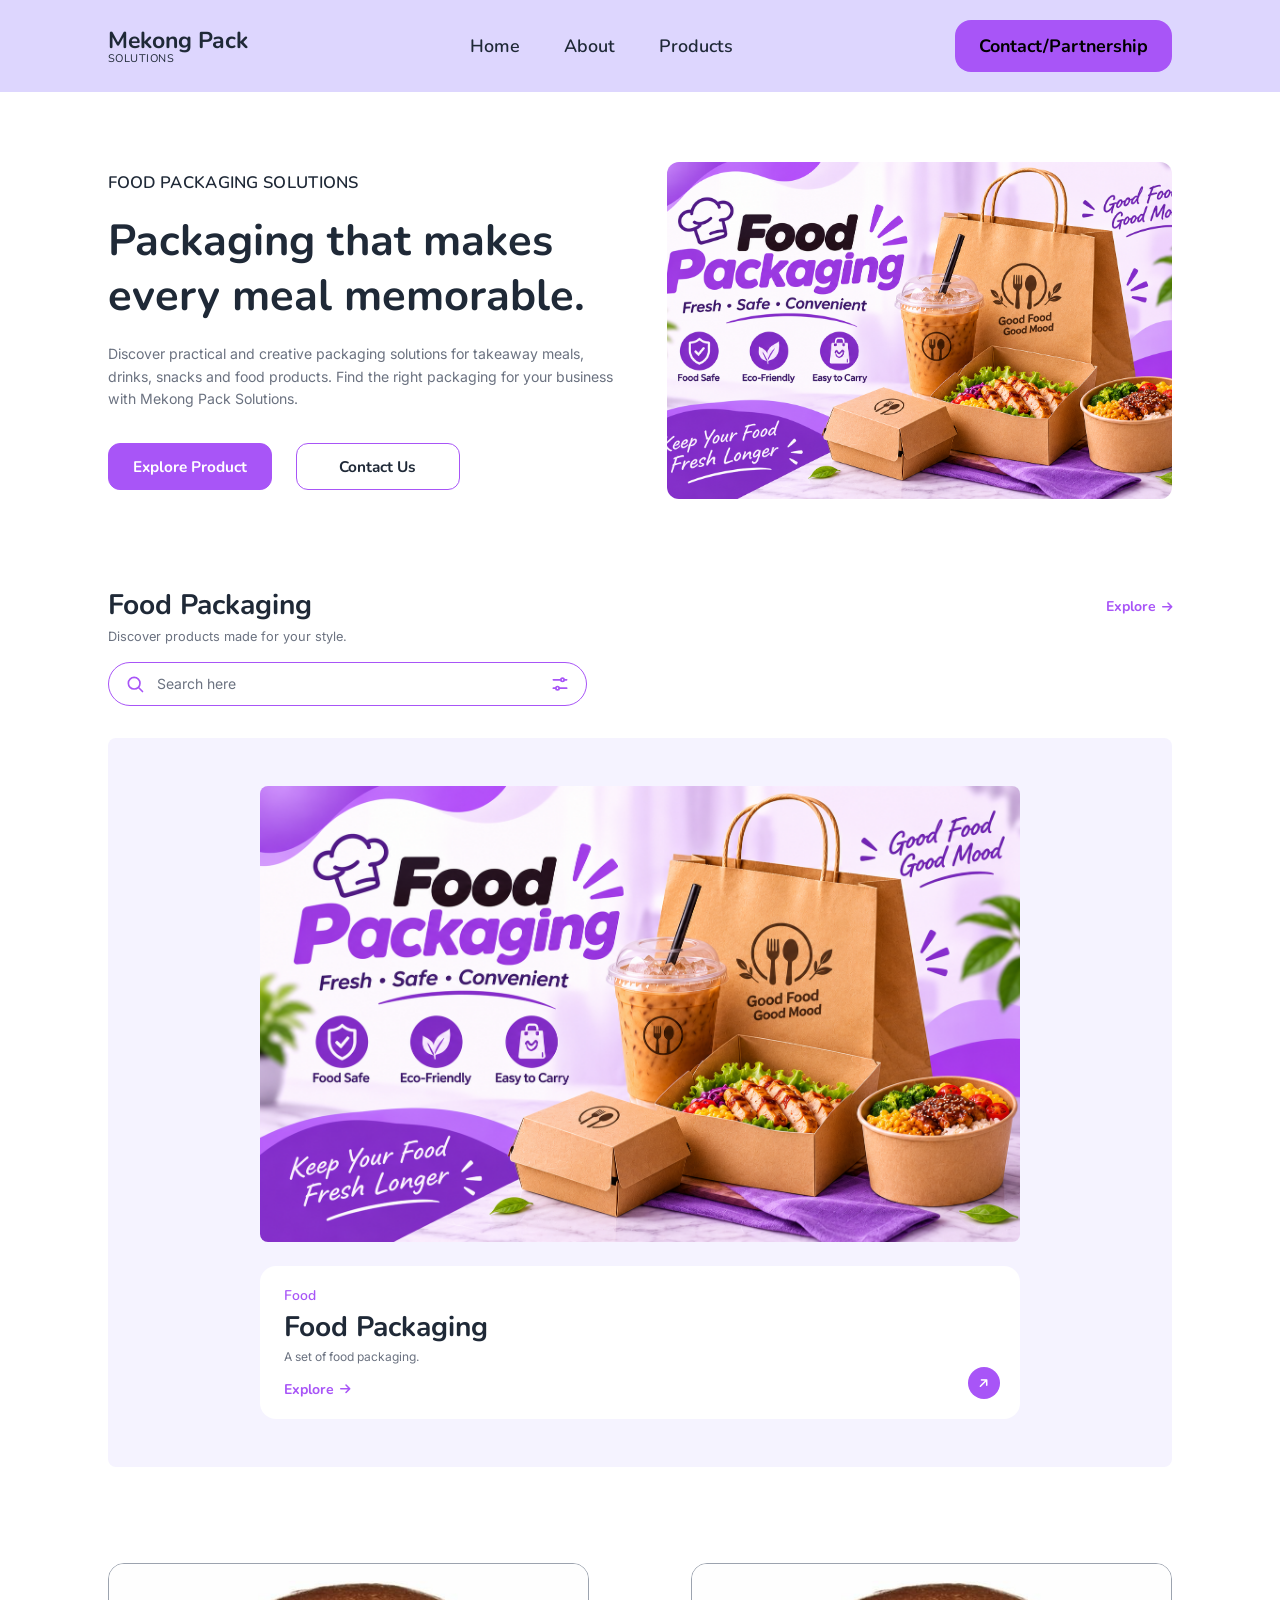
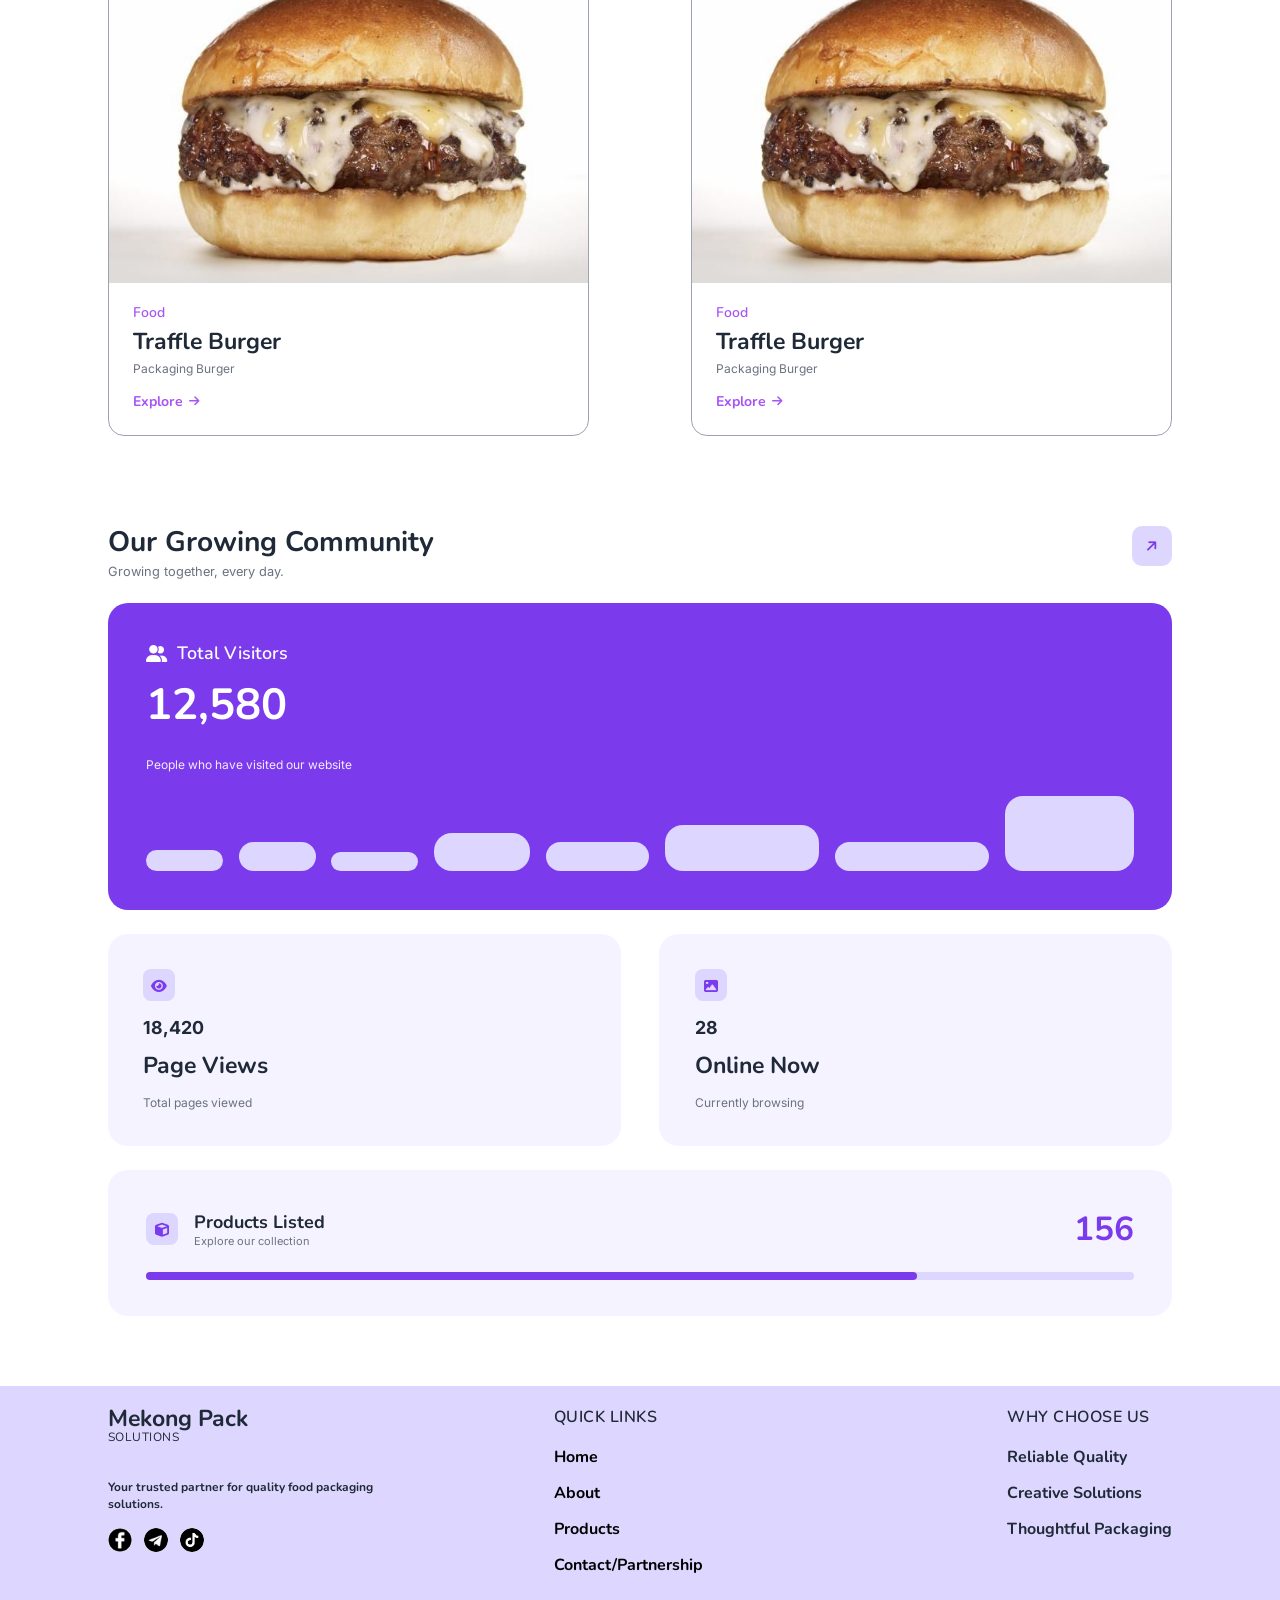
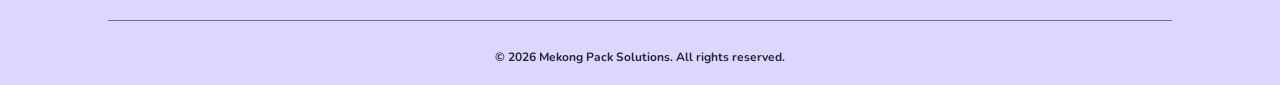
==== index.html @ cc422e0b "homepage" ====
<!DOCTYPE html>
<html lang="en">
<head>
    <meta charset="UTF-8">
    <meta name="viewport" content="width=device-width, initial-scale=1.0">
    <title>Home</title>
    <link rel="stylesheet" href="style.css">
    <link rel="icon" href="/image/icon title.jpg">
    <link rel="stylesheet" href="https://cdnjs.cloudflare.com/ajax/libs/font-awesome/6.7.2/css/all.min.css">
    <link rel="stylesheet" href="animation.css">
    <script src="script.js"></script>
</head>
<body>
    <!--Header Section-->
    <header>
        <p><span>Mekong Pack</span>SOLUTIONS</p>
        <nav>
            <a href="index.html">Home</a>
            <a href="About.html">About</a>
            <a href="Products.html">Products</a>
        </nav>
        <div class="btn-header"><a href="contact.html">Contact/Partnership</a></div>
    </header>

    <!--Main Section-->
    <main>

        <!--Hero Section-->
        <section class="hero-section">
            <div class="left-con">
                <span>FOOD PACKAGING SOLUTIONS</span>
                <h1>Packaging that makes 
                    every meal memorable.
                </h1>
                <p> Discover practical and creative packaging solutions for takeaway meals,
                    drinks, snacks and food products. Find the right packaging for your business 
                    with Mekong Pack Solutions.
                </p>

                <div class="btn-hero">
                    <div class="btn-explore"><a href="">Explore Product</a></div>
                    <div class="btn-contact-us"><a href="">Contact Us</a></div>
                </div>
            </div>
            <img src="/images/Hero.png" alt="Hero-Image">
        </section>

        <!--Product Showcase Section-->
        <section class="container-show-products">

            <div class="container-products">
                <span>Food Packaging</span>
                <a href="">
                    <p>Explore 
                        <i class="fa-solid fa-arrow-right"></i>
                    </p>
                </a>
                <p>Discover products made for your style.</p>
             <input type="text" name="Search" placeholder="Search here">
            </div>

            <div class="container-pic-product">
                <img src="/images/Hero.png" alt="Product Image">

                <div class="container-title-product">
                    <h5>Food</h5>
                    <h3>Food Packaging</h3>
                    <p>A set of food packaging.</p>
                    <a href="">
                        <p>Explore 
                            <i class="fa-solid fa-arrow-right"></i>
                        </p>
                    </a>
                    <div class="circle-btn">
                        <i class="fa-solid fa-arrow-right"></i>
                    </div>
                </div>
            </div>

            <div class="box-list">
                <img src="/images/Traffle.jpg" alt="Picture">
                <h5>Food</h5>
                <h3>Traffle Burger</h3>
                <p>Packaging Burger</p>
                <a href="">
                    <p>Explore 
                        <i class="fa-solid fa-arrow-right"></i>
                    </p>
                </a>
            </div>

            <div class="box-list">
                <img src="/images/Traffle.jpg" alt="Picture">
                <h5>Food</h5>
                <h3>Traffle Burger</h3>
                <p>Packaging Burger</p>
                <a href="">
                    <p>Explore 
                        <i class="fa-solid fa-arrow-right"></i>
                    </p>
                </a>
            </div>

        </section>

        <!--Viewer Showcase-->
        <section class="container-growing">
            <h3>Our Growing Community</h3>
            <p>Growing together, every day.</p>
            <div class="btn-growing"><i class="fa-solid fa-arrow-right"></i></div>

            <div class="container-total">
                <h5>Total Visitors</h5>
                <h3>12,580</h3>
                <p>People who have visited our website</p>
                <div class="shapes-container">
                    <div class="shape1"></div>
                    <div class="shape2"></div>
                    <div class="shape3"></div>
                    <div class="shape4"></div>
                    <div class="shape5"></div>
                    <div class="shape6"></div>
                    <div class="shape7"></div>
                    <div class="shape8"></div>
                </div>
            </div>

            <div class="container-growing-bottom">
                <div class="box-growing">
                    <div class="btn-icon-eyes"></div>
                    <h3>18,420</h3>
                    <h3>Page Views</h3>
                    <p>Total pages viewed</p>
                </div>
            </div>

            <div class="container-growing-bottom">
                <div class="box-growing">
                    <div class="btn-icon-photo"></div>
                    <h3>28</h3>
                    <h3>Online Now</h3>
                    <p>Currently browsing</p>
                </div>
            </div>

            <div class="containter-last">
                <div class="last-container-left">
                    <div class="btn-icon-box"></div>
                    <h3>Products Listed</h3>
                    <p>Explore our collection</p>
                    <h2>156</h2>
                </div>
                <div class="line-container">
                    <div class="shape-1"></div>
                    <div class="shape-2"></div>
                </div>
            </div>

        </section>

    </main>

    <!--Footer Section-->
    <footer>
         <p><span>Mekong Pack</span>SOLUTIONS</p>
         <div class="left-footer">
            <p>Your trusted partner for quality food packaging solutions.</p>
            <div class="icon-footer">
                <a href=""><img src="/images/fb.jpg" alt="FaceBook"></a>
                <a href=""><img src="/images/tg.jpg" alt="Telegram"></a>
                <a href=""><img src="/images/Tik.jpg" alt="TikTok"></a>
            </div>
         </div>

         <div class="middle-footer">
            <a href="index.html">Home</a>
            <a href="About.html">About</a>
            <a href="Products.html">Products</a>
            <a href="contact.html">Contact/Partnership</a>
         </div>

         <div class="right-footer">
            <span>WHY CHOOSE US</span>
            <p>Reliable Quality</p>
            <p>Creative Solutions</p>
            <p>Thoughtful Packaging</p>
         </div>

    </footer>

</body>
</html>
---- style.css ----
@import url("https://fonts.googleapis.com/css2?family=Inter:wght@400;500;600&family=Nunito:wght@400;600;700;800&display=swap");

:root {
    /* Brand colors */
    --primary: #7C3AED;
    --secondary: #A855F7;
    --pale-1: #DDD6FE;
    --pale-2: #F5F3FF;

    /* Shared colors */
    --text-main: #1F2937;
    --text-secondary: #6B7280;
    --white: #FFFFFF;
    --border: #E5E7EB;

    /* Fonts */
    --font-heading: "Nunito", sans-serif;
    --font-body: "Inter", sans-serif;

    /* Side padding: 120px on desktop, shrinks on smaller screens */
    --side-padding: clamp(16px, 8.4vw, 120px);
}

/* Big screens: content stays 1200px wide and centered */
@media (min-width: 1441px) {
    :root {
        --side-padding: calc((100vw - 1200px) / 2);
    }
}

* {
    margin: 0;
    padding: 0;
    box-sizing: border-box;
}

html {
    -webkit-text-size-adjust: 100%;
}

body {
    font-family: "Inter", sans-serif;
    color: #1F2937;
    background: #ffffff;
    overflow-x: hidden;
    scroll-behavior: smooth;
}

img {
    max-width: 100%;
    display: block;
}

/* Header */
header {
    position: sticky;
    top: 0;
    z-index: 100;
    display: flex;
    flex-wrap: wrap;
    align-items: center;
    justify-content: space-between;
    gap: 12px 24px;
    padding: 20px var(--side-padding);
    background: #DDD6FE;
    font-family: "Nunito", sans-serif;
    color: #1f2937;
}

/* Header logo */
header > p {
    order: 1;
    font-size: 11px;
    font-weight: 400;
    letter-spacing: 0.5px;
    line-height: 1;
}

header > p span {
    display: block;
    font-size: clamp(20px, 1.8vw, 26px);
    font-weight: 700;
    letter-spacing: 0;
    line-height: 1.1;
}

/* Nav links */
header nav {
    order: 2;
    display: flex;
    flex-wrap: wrap;
    align-items: center;
    gap: 12px clamp(20px, 3.4vw, 48px);
}

header nav a {
    position: relative;
    font-size: clamp(16px, 1.4vw, 20px);
    font-weight: 600;
    color: #1f2937;
    text-decoration: none;
    transition: color 0.2s;
}

header nav a::after {
    content: "";
    position: absolute;
    left: 0;
    bottom: -6px;
    width: 0;
    height: 2px;
    background: #000000;
    transition: width 0.25s;
}

header nav a:hover {
    color: #7C3AED;
}

header nav a:hover::after {
    width: 100%;
}

/* Header button */
.btn-header {
    order: 3;
    background: #A855F7;
    color: #ffffff;
    font-size: 16px;
    font-weight: 700;
    padding: 14px 24px;
    border-radius: 16px;
    cursor: pointer;
    transition: background 0.2s;
}

.btn-header a {
    text-decoration: none;
    font-size: clamp(14px, 1.4vw, 20px);
    color: #000000;
}

.btn-header:hover {
    background: #7C3AED;
}

.btn-header a:hover {
    color: white;
}

/* Header tablet (up to 900px) */
@media (max-width: 900px) {
    /* Logo and button on row 1, nav centered on row 2 */
    .btn-header {
        order: 2;
        padding: 10px 18px;
        border-radius: 12px;
    }

    header nav {
        order: 3;
        flex-basis: 100%;
        justify-content: center;
    }
}

/* Header mobile (up to 520px) */
@media (max-width: 520px) {
    header {
        padding-top: 14px;
        padding-bottom: 14px;
        row-gap: 10px;
    }

    .btn-header {
        padding: 9px 14px;
        border-radius: 10px;
    }

    header nav {
        gap: 12px 20px;
    }
}

/* Header small phones (up to 420px) */
@media (max-width: 420px) {
    header {
        gap: 10px 12px;
    }

    header > p span {
        font-size: 18px;
    }

    header nav {
        gap: 10px 18px;
    }

    header nav a {
        font-size: 15px;
    }

    .btn-header {
        padding: 8px 12px;
    }

    .btn-header a {
        font-size: 13px;
    }
}

/* Header phones turned sideways: header scrolls away to save space */
@media (max-height: 500px) and (orientation: landscape) {
    header {
        position: static;
    }
}

/* Hero */
.hero-section {
    display: flex;
    align-items: center;
    gap: clamp(24px, 4.2vw, 60px);
    padding: 20px var(--side-padding);
    background: #ffffff;
    margin-top: 50px;
}

.hero-section .left-con {
    flex: 1;
    min-width: 0;
    display: flex;
    flex-direction: column;
    align-items: flex-start;
    gap: 20px;
    font-family: "Nunito", sans-serif;
}

.hero-section .left-con span {
    font-size: clamp(14px, 1.3vw, 18px);
    font-weight: 600;
    letter-spacing: 0.3px;
    color: #1f2937;
}

.hero-section h1 {
    font-size: clamp(28px, 3.4vw, 48px);
    font-weight: 700;
    line-height: 1.25;
    color: #1f2937;
    overflow-wrap: break-word;
    text-wrap: balance;
}

.hero-section p {
    max-width: 560px;
    font-family: "Inter", sans-serif;
    font-size: clamp(14px, 1.1vw, 16px);
    font-weight: 400;
    line-height: 1.6;
    color: #6B7280;
}

/* Hero buttons */
.btn-hero {
    display: grid;
    grid-auto-flow: column;
    grid-auto-columns: 1fr;
    width: fit-content;
    gap: 16px 24px;
    margin-top: 12px;
}

.btn-explore,
.btn-contact-us {
    border-radius: 12px;
    cursor: pointer;
    transition: background 0.2s, border-color 0.2s;
}

.btn-explore a,
.btn-contact-us a {
    display: block;
    padding: 12px 24px;
    font-size: clamp(14px, 1.2vw, 18px);
    font-weight: 700;
    text-align: center;
    text-decoration: none;
    white-space: nowrap;
}

.btn-explore {
    background: #A855F7;
    border: 1px solid #A855F7;
}

.btn-explore a {
    color: #ffffff;
}

.btn-explore:hover {
    background: #7C3AED;
    border-color: #7C3AED;
}

.btn-contact-us {
    background: transparent;
    border: 1px solid #A855F7;
}

.btn-contact-us a {
    color: #1f2937;
}

.btn-contact-us:hover {
    background: #7C3AED;
}
.btn-contact-us a:hover{
    color: #FFFFFF;
}
/* Hero image */
.hero-section img {
    flex: 1;
    width: 100%;
    min-width: 0;
    aspect-ratio: 3 / 2;
    object-fit: cover;
    border-radius: 12px;
    background: #D9D9D9;
}

/* Hero small laptops (up to 1100px) */
@media (max-width: 1100px) {
    .hero-section {
        gap: 32px;
    }

    .hero-section .left-con {
        gap: 16px;
    }
}

/* Hero tablet (up to 900px) */
@media (max-width: 900px) {
    .hero-section {
        flex-direction: column;
        align-items: stretch;
        padding-top: 32px;
        padding-bottom: 32px;
        gap: 32px;
        margin-top: 32px;
    }

    .hero-section p {
        max-width: 100%;
    }

    .hero-section img {
        flex: none;
        aspect-ratio: 16 / 10;
    }
}

/* Hero mobile (up to 520px) */
@media (max-width: 520px) {
    .hero-section {
        padding-top: 24px;
        padding-bottom: 24px;
        gap: 24px;
        margin-top: 24px;
    }

    .btn-hero {
        width: 100%;
        gap: 12px;
    }

    .btn-explore a,
    .btn-contact-us a {
        padding: 12px 12px;
    }
}

/* Hero small phones (up to 360px) */
@media (max-width: 360px) {
    .hero-section h1 {
        font-size: 26px;
    }

    .btn-hero {
        grid-auto-flow: row;
    }
}

/* Hero phones turned sideways */
@media (max-height: 500px) and (orientation: landscape) and (max-width: 900px) {
    .hero-section {
        flex-direction: row;
        align-items: center;
        padding-top: 20px;
        padding-bottom: 20px;
        gap: 24px;
    }

    .hero-section img {
        flex: 1;
        aspect-ratio: 3 / 2;
    }
}

/* Show products */
.container-show-products {
    display: grid;
    grid-template-columns: 1fr 1fr;
    column-gap: clamp(16px, 8vw, 120px);
    row-gap: 32px;
    padding: 20px var(--side-padding);
    background: #ffffff;
    font-family: "Inter", sans-serif;
    margin-top: 50px;
}

/* Top part: title, explore link, subtitle, search */
.container-products {
    grid-column: 1 / -1;
    display: grid;
    grid-template-columns: 1fr auto;
    grid-template-areas:
        "title  explore"
        "sub    sub"
        "search search";
    align-items: center;
    row-gap: 6px;
}

.container-products > span {
    grid-area: title;
    font-family: "Nunito", sans-serif;
    font-size: clamp(22px, 2.2vw, 30px);
    font-weight: 700;
    line-height: 1.2;
    color: #1f2937;
}

.container-products > a {
    grid-area: explore;
}

.container-products > p {
    grid-area: sub;
    font-size: clamp(12px, 1vw, 14px);
    color: #6B7280;
}

/* Search input: icons are drawn inside the input */
.container-products > input {
    grid-area: search;
    justify-self: start;
    width: 45%;
    min-width: 260px;
    height: 44px;
    margin-top: 12px;
    padding: 0 48px;
    border: 1px solid #A855F7;
    border-radius: 999px;
    outline: none;
    font-family: "Inter", sans-serif;
    font-size: 14px;
    color: #1f2937;
    background-color: #ffffff;
    background-image:
        url("data:image/svg+xml,%3Csvg xmlns='http://www.w3.org/2000/svg' viewBox='0 0 24 24' fill='none' stroke='%23A855F7' stroke-width='2' stroke-linecap='round' stroke-linejoin='round'%3E%3Ccircle cx='11' cy='11' r='7'/%3E%3Cpath d='M16.5 16.5L21 21'/%3E%3C/svg%3E"),
        url("data:image/svg+xml,%3Csvg xmlns='http://www.w3.org/2000/svg' viewBox='0 0 24 24' fill='none' stroke='%23A855F7' stroke-width='2' stroke-linecap='round' stroke-linejoin='round'%3E%3Cpath d='M4 7h9M17 7h3M4 17h3M11 17h9'/%3E%3Ccircle cx='15' cy='7' r='2'/%3E%3Ccircle cx='9' cy='17' r='2'/%3E%3C/svg%3E");
    background-repeat: no-repeat, no-repeat;
    background-position: left 16px center, right 16px center;
    background-size: 20px 20px, 20px 20px;
    transition: box-shadow 0.2s;
}

.container-products > input::placeholder {
    color: #6B7280;
}

.container-products > input:focus {
    box-shadow: 0 0 0 3px #DDD6FE;
}

/* Explore links (all sections) */
.container-show-products a {
    width: fit-content;
    color: #A855F7;
    text-decoration: none;
    transition: color 0.2s;
}

.container-show-products a p {
    display: inline-flex;
    align-items: center;
    gap: 6px;
    margin: 0;
    font-family: "Nunito", sans-serif;
    font-size: clamp(14px, 1.1vw, 16px);
    font-weight: 700;
    color: inherit;
}

.container-show-products a i {
    font-size: 0.85em;
    transition: transform 0.2s;
}

.container-show-products a:hover {
    color: #7C3AED;
}

.container-show-products a:hover i {
    transform: translateX(4px);
}

/* Big picture block */
.container-pic-product {
    grid-column: 1 / -1;
    display: flex;
    flex-direction: column;
    align-items: center;
    gap: 24px;
    margin-bottom: 64px;
    padding: 48px;
    background: #F5F3FF;
    border-radius: 8px;
}

.container-pic-product > img {
    width: min(100%, 760px);
    aspect-ratio: 5 / 3;
    object-fit: cover;
    border-radius: 8px;
    background: #D9D9D9;
}

.container-title-product {
    position: relative;
    width: min(100%, 760px);
    padding: 20px 72px 20px 24px;
    background: #ffffff;
    border-radius: 16px;
}

.container-title-product h5 {
    font-family: "Nunito", sans-serif;
    font-size: 14px;
    font-weight: 600;
    color: #A855F7;
}

.container-title-product h3 {
    margin-top: 6px;
    margin-bottom: 4px;
    font-family: "Nunito", sans-serif;
    font-size: clamp(22px, 2.2vw, 30px);
    font-weight: 700;
    line-height: 1.2;
    color: #1f2937;
}

.container-title-product > p {
    margin-bottom: 14px;
    font-size: 12px;
    color: #6B7280;
}

/* Round arrow button */
.circle-btn {
    position: absolute;
    right: 20px;
    bottom: 20px;
    display: grid;
    place-items: center;
    width: 32px;
    height: 32px;
    border-radius: 50%;
    background: #A855F7;
    color: #ffffff;
    font-size: 12px;
    cursor: pointer;
    transition: background 0.2s;
}

.circle-btn i {
    transform: rotate(-45deg);
}

.circle-btn:hover {
    background: #7C3AED;
}

/* Product cards */
.box-list {
    min-width: 0;
    overflow: hidden;
    padding-bottom: 24px;
    background: #ffffff;
    border: 1px solid #9CA3AF;
    border-radius: 16px;
    transition: box-shadow 0.2s, transform 0.2s;
}

.box-list:hover {
    box-shadow: 0 8px 20px rgba(124, 58, 237, 0.15);
    transform: translateY(-4px);
}

.box-list > img {
    width: 100%;
    aspect-ratio: 3 / 2;
    object-fit: cover;
    margin-bottom: 20px;
    background: #F3F4F6;
}

.box-list > :not(img) {
    margin-inline: 24px;
}

.box-list h5 {
    font-family: "Nunito", sans-serif;
    font-size: 14px;
    font-weight: 600;
    color: #A855F7;
}

.box-list h3 {
    margin-top: 6px;
    margin-bottom: 4px;
    font-family: "Nunito", sans-serif;
    font-size: clamp(18px, 1.8vw, 24px);
    font-weight: 700;
    line-height: 1.25;
    color: #1f2937;
}

.box-list > p {
    margin-bottom: 14px;
    font-size: 12px;
    color: #6B7280;
}

/* Show products tablet (up to 900px) */
@media (max-width: 900px) {
    .container-show-products {
        column-gap: 20px;
        margin-top: 32px;
    }

    .container-pic-product {
        margin-bottom: 40px;
        padding: 32px 24px;
    }

    .box-list > :not(img) {
        margin-inline: 16px;
    }
}

/* Show products small tablet (up to 768px) */
@media (max-width: 768px) {
    .container-products > input {
        width: 100%;
    }
}

/* Show products mobile (up to 520px) */
@media (max-width: 520px) {
    .container-show-products {
        column-gap: 12px;
        row-gap: 20px;
        margin-top: 24px;
    }

    .container-pic-product {
        margin-bottom: 24px;
        padding: 16px;
        gap: 16px;
    }

    .container-pic-product > img {
        aspect-ratio: 16 / 9;
    }

    .container-title-product {
        padding: 16px 56px 16px 16px;
    }

    .circle-btn {
        right: 14px;
        bottom: 14px;
        width: 28px;
        height: 28px;
    }

    .box-list {
        padding-bottom: 16px;
    }

    .box-list > img {
        margin-bottom: 14px;
    }

    .box-list > :not(img) {
        margin-inline: 12px;
    }

    .box-list h5 {
        font-size: 12px;
    }

    .box-list > p {
        font-size: 11px;
        margin-bottom: 10px;
    }
}
/* Growing community */
.container-growing {
    --u: clamp(0.45px, 0.07vw, 1px);
    display: grid;
    grid-template-columns: 1fr 1fr;
    column-gap: clamp(16px, 3vw, 40px);
    padding: 20px var(--side-padding);
    background: #ffffff;
    font-family: "Inter", sans-serif;
    margin-top: 50px;
}

/* Title, subtitle and round icon */
.container-growing > h3 {
    grid-column: 1;
    grid-row: 1;
    font-family: "Nunito", sans-serif;
    font-size: clamp(22px, 2.2vw, 30px);
    font-weight: 700;
    line-height: 1.2;
    color: #1f2937;
}

.container-growing > p {
    grid-column: 1;
    grid-row: 2;
    margin-top: 4px;
    font-size: clamp(12px, 1vw, 14px);
    color: #6B7280;
}

.btn-growing {
    grid-column: 2;
    grid-row: 1 / span 2;
    justify-self: end;
    align-self: start;
    display: grid;
    place-items: center;
    width: 40px;
    height: 40px;
    border-radius: 10px;
    background: #DDD6FE;
    color: #7C3AED;
    font-size: 14px;
    cursor: pointer;
    transition: background 0.2s, color 0.2s;
}

.btn-growing i {
    transform: rotate(-45deg);
}

.btn-growing:hover {
    background: #7C3AED;
    color: #ffffff;
}

/* Big purple card */
.container-total {
    grid-column: 1 / -1;
    margin-top: 24px;
    padding: clamp(20px, 3vw, 40px);
    background: #7C3AED;
    border-radius: 20px;
    color: #ffffff;
}

.container-total h5 {
    display: flex;
    align-items: center;
    gap: 10px;
    font-family: "Nunito", sans-serif;
    font-size: clamp(15px, 1.4vw, 18px);
    font-weight: 600;
}

.container-total h5::before {
    content: "\f500";
    font-family: "Font Awesome 6 Free";
    font-weight: 900;
    font-size: 0.95em;
}

.container-total h3 {
    margin-top: 16px;
    font-family: "Nunito", sans-serif;
    font-size: clamp(30px, 3.4vw, 48px);
    font-weight: 700;
    line-height: 1.1;
}

.container-total p {
    margin-top: 28px;
    font-size: 12px;
    color: rgba(255, 255, 255, 0.9);
}

/* Pale shapes at the bottom of the purple card */
.shapes-container {
    display: flex;
    align-items: flex-end;
    gap: clamp(6px, 1.2vw, 17px);
    margin-top: 24px;
}

.shapes-container > div {
    background: #DDD6FE;
    border-radius: calc(var(--u) * 20);
}

.shape1 {
    flex: 80 1 0;
    height: calc(var(--u) * 24);
}

.shape2 {
    flex: 80 1 0;
    height: calc(var(--u) * 33);
}

.shape3 {
    flex: 90 1 0;
    height: calc(var(--u) * 22);
}

.shape4 {
    flex: 100 1 0;
    height: calc(var(--u) * 43);
}

.shape5 {
    flex: 107 1 0;
    height: calc(var(--u) * 33);
}

.shape6 {
    flex: 160 1 0;
    height: calc(var(--u) * 52);
}

.shape7 {
    flex: 160 1 0;
    height: calc(var(--u) * 33);
}

.shape8 {
    flex: 134 1 0;
    height: calc(var(--u) * 84);
    border-radius: calc(var(--u) * 16);
}

/* Two small cards */
.container-growing-bottom {
    margin-top: 24px;
    min-width: 0;
}

.box-growing {
    height: 100%;
    padding: clamp(20px, 2.8vw, 40px);
    background: #F5F3FF;
    border-radius: 20px;
}

.box-growing h3:first-of-type {
    margin-top: 16px;
    font-family: "Inter", sans-serif;
    font-size: clamp(16px, 1.4vw, 20px);
    font-weight: 700;
    color: #1f2937;
}

.box-growing h3:nth-of-type(2) {
    margin-top: 12px;
    font-family: "Nunito", sans-serif;
    font-size: clamp(18px, 1.8vw, 24px);
    font-weight: 700;
    color: #1f2937;
}

.box-growing p {
    margin-top: 14px;
    font-size: 12px;
    color: #6B7280;
}

/* Icon boxes (icons are added with CSS) */
.btn-icon-eyes,
.btn-icon-photo,
.btn-icon-box {
    display: grid;
    place-items: center;
    width: 32px;
    height: 32px;
    border-radius: 8px;
    background: #DDD6FE;
    color: #7C3AED;
    font-size: 14px;
}

.btn-icon-eyes::before,
.btn-icon-photo::before,
.btn-icon-box::before {
    font-family: "Font Awesome 6 Free";
    font-weight: 900;
}

.btn-icon-eyes::before {
    content: "\f06e";
}

.btn-icon-photo::before {
    content: "\f03e";
}

.btn-icon-box::before {
    content: "\f1b2";
}

/* Last card: products listed */
.containter-last {
    grid-column: 1 / -1;
    margin-top: 24px;
    padding: clamp(20px, 2.8vw, 36px) clamp(20px, 3vw, 40px);
    background: #F5F3FF;
    border-radius: 20px;
}

.last-container-left {
    display: grid;
    grid-template-columns: auto 1fr auto;
    grid-template-areas:
        "icon title num"
        "icon sub   num";
    column-gap: 16px;
    align-items: center;
}

.last-container-left .btn-icon-box {
    grid-area: icon;
}

.last-container-left h3 {
    grid-area: title;
    align-self: end;
    font-family: "Nunito", sans-serif;
    font-size: clamp(16px, 1.4vw, 20px);
    font-weight: 700;
    color: #1f2937;
}

.last-container-left p {
    grid-area: sub;
    align-self: start;
    font-size: 11px;
    color: #6B7280;
}

.last-container-left h2 {
    grid-area: num;
    font-family: "Nunito", sans-serif;
    font-size: clamp(24px, 2.6vw, 36px);
    font-weight: 700;
    color: #7C3AED;
}

/* Progress line */
.line-container {
    position: relative;
    margin-top: 20px;
}

.shape-1,
.shape-2 {
    height: 8px;
    border-radius: 999px;
}

.shape-1 {
    background: #DDD6FE;
}

.shape-2 {
    position: absolute;
    top: 0;
    left: 0;
    width: 78%;
    background: #7C3AED;
}

/* Growing tablet (up to 900px) */
@media (max-width: 900px) {
    .container-growing {
        margin-top: 32px;
    }
}

/* Growing mobile (up to 600px) */
@media (max-width: 600px) {
    .container-growing {
        grid-template-columns: 1fr auto;
    }

    .container-growing-bottom {
        grid-column: 1 / -1;
        margin-top: 16px;
    }

    .container-total,
    .containter-last {
        margin-top: 16px;
        border-radius: 16px;
    }

    .box-growing {
        border-radius: 16px;
    }

    .container-total p {
        margin-top: 20px;
    }

    .btn-growing {
        width: 36px;
        height: 36px;
    }
}

/* Growing small phones (up to 520px) */
@media (max-width: 520px) {
    .container-growing {
        margin-top: 24px;
    }
}

/* Footer */
footer {
    display: grid;
    grid-template-columns: 1.4fr 1fr auto;
    grid-template-areas:
        "logo quick why"
        "info quick why"
        "copy copy  copy";
    column-gap: clamp(24px, 4vw, 60px);
    row-gap: 12px;
    align-items: start;
    padding: 20px var(--side-padding);
    background: #DDD6FE;
    font-family: "Nunito", sans-serif;
    color: #1f2937;
    margin-top: 50px;
}

/* Footer logo */
footer > p {
    grid-area: logo;
    font-size: 12px;
    font-weight: 400;
    letter-spacing: 0.5px;
    line-height: 1;
}

footer > p span {
    display: block;
    font-size: clamp(20px, 1.8vw, 26px);
    font-weight: 700;
    letter-spacing: 0;
    line-height: 1.1;
}

/* Left column: tagline and social icons */
.left-footer {
    grid-area: info;
    min-width: 0;
}

.left-footer > p {
    max-width: 280px;
    font-size: 12px;
    font-weight: 700;
    line-height: 1.4;
}

.icon-footer {
    display: flex;
    align-items: center;
    gap: 12px;
    margin-top: 16px;
}

.icon-footer img {
    width: 24px;
    height: 24px;
    object-fit: fill;
    border-radius: 100%;
}

/* Middle column: quick links */
.middle-footer {
    grid-area: quick;
    min-width: 0;
    display: flex;
    flex-direction: column;
    gap: 14px;
    margin-left: -70px;
}

.middle-footer::before {
    content: "QUICK LINKS";
    margin-bottom: 4px;
    font-size: 16px;
    font-weight: 600;
    letter-spacing: 0.5px;
}

.middle-footer a {
    position: relative;
    width: fit-content;
    font-size: 16px;
    font-weight: 700;
    color: #000000;
    text-decoration: none;
    transition: color 0.2s;
}

.middle-footer a::after {
    content: "";
    position: absolute;
    left: 0;
    bottom: -4px;
    width: 0;
    height: 2px;
    background: #000000;
    transition: width 0.25s;
}

.middle-footer a:hover {
    color: #7C3AED;
}

.middle-footer a:hover::after {
    width: 100%;
}

/* Right column: why choose us, ends at the same right edge as the header button */
.right-footer {
    grid-area: why;
    justify-self: end;
    display: flex;
    flex-direction: column;
    gap: 14px;
}

.right-footer span {
    margin-bottom: 4px;
    font-size: 16px;
    font-weight: 600;
    letter-spacing: 0.5px;
}

.right-footer p {
    font-size: 16px;
    font-weight: 700;
}

/* Divider and copyright */
footer::after {
    content: "© 2026 Mekong Pack Solutions. All rights reserved.";
    grid-area: copy;
    margin-top: 32px;
    padding-top: 28px;
    border-top: 1px solid #6B7280;
    text-align: center;
    font-size: 12px;
    font-weight: 700;
}

/* Footer small laptops (up to 1000px): Quick Links no longer overlaps the tagline */
@media (max-width: 1000px) {
    .middle-footer {
        margin-left: 0;
    }
}

/* Footer tablet (up to 900px) */
@media (max-width: 900px) {
    footer {
        grid-template-columns: 1fr 1fr;
        grid-template-areas:
            "logo  logo"
            "info  info"
            "quick why"
            "copy  copy";
        column-gap: 24px;
        row-gap: 20px;
        padding-top: 28px;
        padding-bottom: 20px;
        margin-top: 32px;
    }

    .middle-footer {
        margin-left: 0;
    }

    .right-footer {
        justify-self: start;
    }

    .left-footer > p {
        max-width: 360px;
    }

    footer::after {
        margin-top: 12px;
        padding-top: 20px;
        font-size: 14px;
    }
}

/* Footer mobile (up to 520px) */
@media (max-width: 520px) {
    footer {
        grid-template-columns: 1fr;
        grid-template-areas:
            "logo"
            "info"
            "quick"
            "why"
            "copy";
        row-gap: 24px;
        margin-top: 24px;
    }

    .left-footer > p,
    .middle-footer::before,
    .middle-footer a,
    .right-footer span,
    .right-footer p {
        font-size: 18px;
    }

    .icon-footer img {
        width: 36px;
        height: 36px;
    }

    footer::after {
        font-size: 13px;
    }
}
---- animation.css ----
/* ===== Animations for Mekong Pack Solutions =====
   Load this AFTER style.css */

/* ---------- Keyframes ---------- */
@keyframes slide-from-left {
    from { opacity: 0; transform: translateX(-80px); }
    to   { opacity: 1; transform: translateX(0); }
}

@keyframes slide-from-right {
    from { opacity: 0; transform: translateX(80px); }
    to   { opacity: 1; transform: translateX(0); }
}

@keyframes slide-from-top {
    from { opacity: 0; transform: translateY(-40px); }
    to   { opacity: 1; transform: translateY(0); }
}

@keyframes slide-from-bottom {
    from { opacity: 0; transform: translateY(50px); }
    to   { opacity: 1; transform: translateY(0); }
}

@keyframes grow-up {
    from { transform: scaleY(0); }
    to   { transform: scaleY(1); }
}

@keyframes grow-bar {
    from { transform: scaleX(0); }
    to   { transform: scaleX(1); }
}

@keyframes float-soft {
    0%, 100% { transform: translateY(0); }
    50%      { transform: translateY(-10px); }
}

/* ---------- On page load ---------- */
/* "backwards" fill: after the animation ends, normal styles (like hover) work again */
header {
    animation: slide-from-top 0.7s ease-out backwards;
}

.hero-section .left-con > * {
    animation: slide-from-left 0.9s ease-out backwards;
}
.hero-section .left-con > *:nth-child(1) { animation-delay: 0.15s; }
.hero-section .left-con > *:nth-child(2) { animation-delay: 0.30s; }
.hero-section .left-con > *:nth-child(3) { animation-delay: 0.45s; }
.hero-section .left-con > *:nth-child(4) { animation-delay: 0.60s; }

.hero-section img {
    animation: slide-from-right 1s ease-out 0.25s backwards;
}

/* ---------- On scroll (JS adds .is-visible) ---------- */
.reveal {
    opacity: 0;
}

.reveal.is-visible {
    opacity: 1;
    animation-duration: 0.9s;
    animation-timing-function: ease-out;
    animation-fill-mode: backwards;
    animation-delay: var(--delay, 0s);
}

.reveal-left.is-visible   { animation-name: slide-from-left; }
.reveal-right.is-visible  { animation-name: slide-from-right; }
.reveal-up.is-visible     { animation-name: slide-from-bottom; }

/* Bars in the purple card grow up, one after another */
.shapes-container > div {
    transform-origin: bottom;
}
.container-total.is-visible .shapes-container > div {
    animation: grow-up 0.8s ease-out backwards;
}
.container-total.is-visible .shape1 { animation-delay: 0.10s; }
.container-total.is-visible .shape2 { animation-delay: 0.20s; }
.container-total.is-visible .shape3 { animation-delay: 0.30s; }
.container-total.is-visible .shape4 { animation-delay: 0.40s; }
.container-total.is-visible .shape5 { animation-delay: 0.50s; }
.container-total.is-visible .shape6 { animation-delay: 0.60s; }
.container-total.is-visible .shape7 { animation-delay: 0.70s; }
.container-total.is-visible .shape8 { animation-delay: 0.80s; }

/* Progress line fills */
.shape-2 {
    transform-origin: left;
}
.containter-last.is-visible .shape-2 {
    animation: grow-bar 1.2s ease-out 0.4s backwards;
}

/* Big product picture gently floats */
.container-pic-product > img {
    animation: float-soft 5s ease-in-out infinite;
}

/* ---------- Nav: underline stays on the clicked link ---------- */
header nav a.active {
    color: #7C3AED !important;
}

header nav a.active::after {
    width: 100% !important;
    transform-origin: left;
    animation: grow-bar 0.45s ease-out;
}

/* ---------- About page: intro text slides in on load ---------- */
.about-text > * {
    animation: slide-from-left 0.9s ease-out backwards;
}
.about-text > *:nth-child(1) { animation-delay: 0.15s; }
.about-text > *:nth-child(2) { animation-delay: 0.30s; }
.about-text > *:nth-child(3) { animation-delay: 0.45s; }
.about-text > *:nth-child(4) { animation-delay: 0.55s; }
.about-text > *:nth-child(5) { animation-delay: 0.65s; }
.about-text > *:nth-child(6) { animation-delay: 0.75s; }

/* ---------- Respect "reduce motion" settings ---------- */
@media (prefers-reduced-motion: reduce) {
    *, *::before, *::after {
        animation: none !important;
        transition: none !important;
    }
    .reveal {
        opacity: 1;
    }
}
/* ===== Animations for Mekong Pack Solutions =====
   Load this AFTER style.css */

/* ---------- Keyframes ---------- */
@keyframes slide-from-left {
    from { opacity: 0; transform: translateX(-80px); }
    to   { opacity: 1; transform: translateX(0); }
}

@keyframes slide-from-right {
    from { opacity: 0; transform: translateX(80px); }
    to   { opacity: 1; transform: translateX(0); }
}

@keyframes slide-from-top {
    from { opacity: 0; transform: translateY(-40px); }
    to   { opacity: 1; transform: translateY(0); }
}

@keyframes slide-from-bottom {
    from { opacity: 0; transform: translateY(50px); }
    to   { opacity: 1; transform: translateY(0); }
}

@keyframes grow-up {
    from { transform: scaleY(0); }
    to   { transform: scaleY(1); }
}

@keyframes grow-bar {
    from { transform: scaleX(0); }
    to   { transform: scaleX(1); }
}

@keyframes float-soft {
    0%, 100% { transform: translateY(0); }
    50%      { transform: translateY(-10px); }
}

/* ---------- On page load ---------- */
/* "backwards" fill: after the animation ends, normal styles (like hover) work again */
header {
    animation: slide-from-top 0.7s ease-out backwards;
}

.hero-section .left-con > * {
    animation: slide-from-left 0.9s ease-out backwards;
}
.hero-section .left-con > *:nth-child(1) { animation-delay: 0.15s; }
.hero-section .left-con > *:nth-child(2) { animation-delay: 0.30s; }
.hero-section .left-con > *:nth-child(3) { animation-delay: 0.45s; }
.hero-section .left-con > *:nth-child(4) { animation-delay: 0.60s; }

.hero-section img {
    animation: slide-from-right 1s ease-out 0.25s backwards;
}

/* ---------- On scroll (JS adds .is-visible) ---------- */
.reveal {
    opacity: 0;
}

.reveal.is-visible {
    opacity: 1;
    animation-duration: 0.9s;
    animation-timing-function: ease-out;
    animation-fill-mode: backwards;
    animation-delay: var(--delay, 0s);
}

.reveal-left.is-visible   { animation-name: slide-from-left; }
.reveal-right.is-visible  { animation-name: slide-from-right; }
.reveal-up.is-visible     { animation-name: slide-from-bottom; }

/* Bars in the purple card grow up, one after another */
.shapes-container > div {
    transform-origin: bottom;
}
.container-total.is-visible .shapes-container > div {
    animation: grow-up 0.8s ease-out backwards;
}
.container-total.is-visible .shape1 { animation-delay: 0.10s; }
.container-total.is-visible .shape2 { animation-delay: 0.20s; }
.container-total.is-visible .shape3 { animation-delay: 0.30s; }
.container-total.is-visible .shape4 { animation-delay: 0.40s; }
.container-total.is-visible .shape5 { animation-delay: 0.50s; }
.container-total.is-visible .shape6 { animation-delay: 0.60s; }
.container-total.is-visible .shape7 { animation-delay: 0.70s; }
.container-total.is-visible .shape8 { animation-delay: 0.80s; }

/* Progress line fills */
.shape-2 {
    transform-origin: left;
}
.containter-last.is-visible .shape-2 {
    animation: grow-bar 1.2s ease-out 0.4s backwards;
}

/* Big product picture gently floats */
.container-pic-product > img {
    animation: float-soft 5s ease-in-out infinite;
}

/* ---------- Nav: underline stays on the clicked link ---------- */
header nav a.active {
    color: #7C3AED !important;
}

header nav a.active::after {
    width: 100% !important;
    transform-origin: left;
    animation: grow-bar 0.45s ease-out;
}

/* ---------- About page: intro text slides in on load ---------- */
.about-text > * {
    animation: slide-from-left 0.9s ease-out backwards;
}
.about-text > *:nth-child(1) { animation-delay: 0.15s; }
.about-text > *:nth-child(2) { animation-delay: 0.30s; }
.about-text > *:nth-child(3) { animation-delay: 0.45s; }
.about-text > *:nth-child(4) { animation-delay: 0.55s; }
.about-text > *:nth-child(5) { animation-delay: 0.65s; }
.about-text > *:nth-child(6) { animation-delay: 0.75s; }

/* ---------- Contact page ---------- */
/* Intro band slides in on load */
.hero > * {
    animation: slide-from-left 0.9s ease-out backwards;
}
.hero > *:nth-child(1) { animation-delay: 0.15s; }
.hero > *:nth-child(2) { animation-delay: 0.30s; }
.hero > *:nth-child(3) { animation-delay: 0.45s; }

/* Form fields and buttons react smoothly */
.form-group input,
.form-group textarea {
    transition: border-color 0.2s, box-shadow 0.2s;
}
.form-group input:focus,
.form-group textarea:focus {
    box-shadow: 0 0 0 3px #DDD6FE;
}
.submit-btn {
    transition: background 0.2s, transform 0.2s;
}
.submit-btn:hover {
    transform: translateY(-2px);
}

/* Contact/Partnership button: stays highlighted on the contact page */
.btn-header a {
    position: relative;
}
.btn-header.active {
    background: #7C3AED;
}
.btn-header.active a::after {
    content: "";
    position: absolute;
    left: 0;
    right: 0;
    bottom: -4px;
    height: 2px;
    background: #ffffff;
    transform-origin: left;
    animation: grow-bar 0.45s ease-out;
}

/* ---------- Respect "reduce motion" settings ---------- */
@media (prefers-reduced-motion: reduce) {
    *, *::before, *::after {
        animation: none !important;
        transition: none !important;
    }
    .reveal {
        opacity: 1;
    }
}
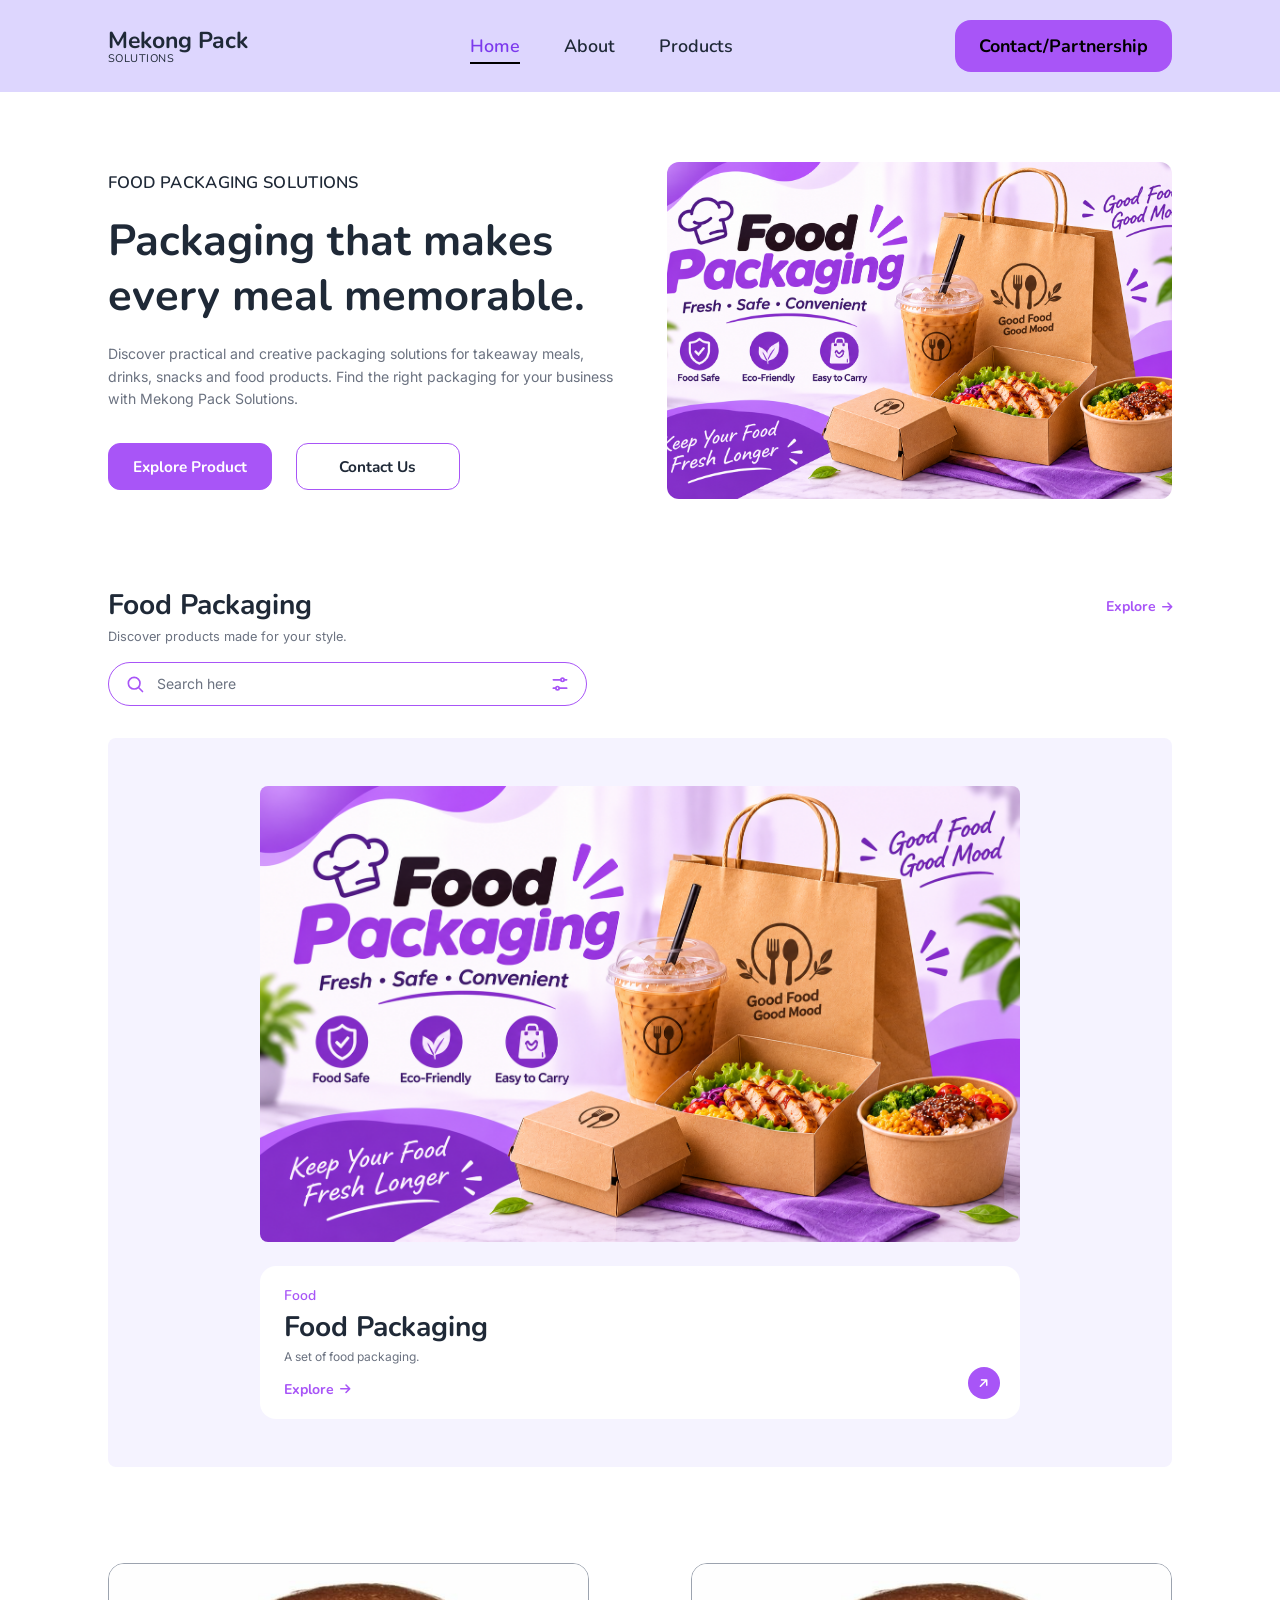
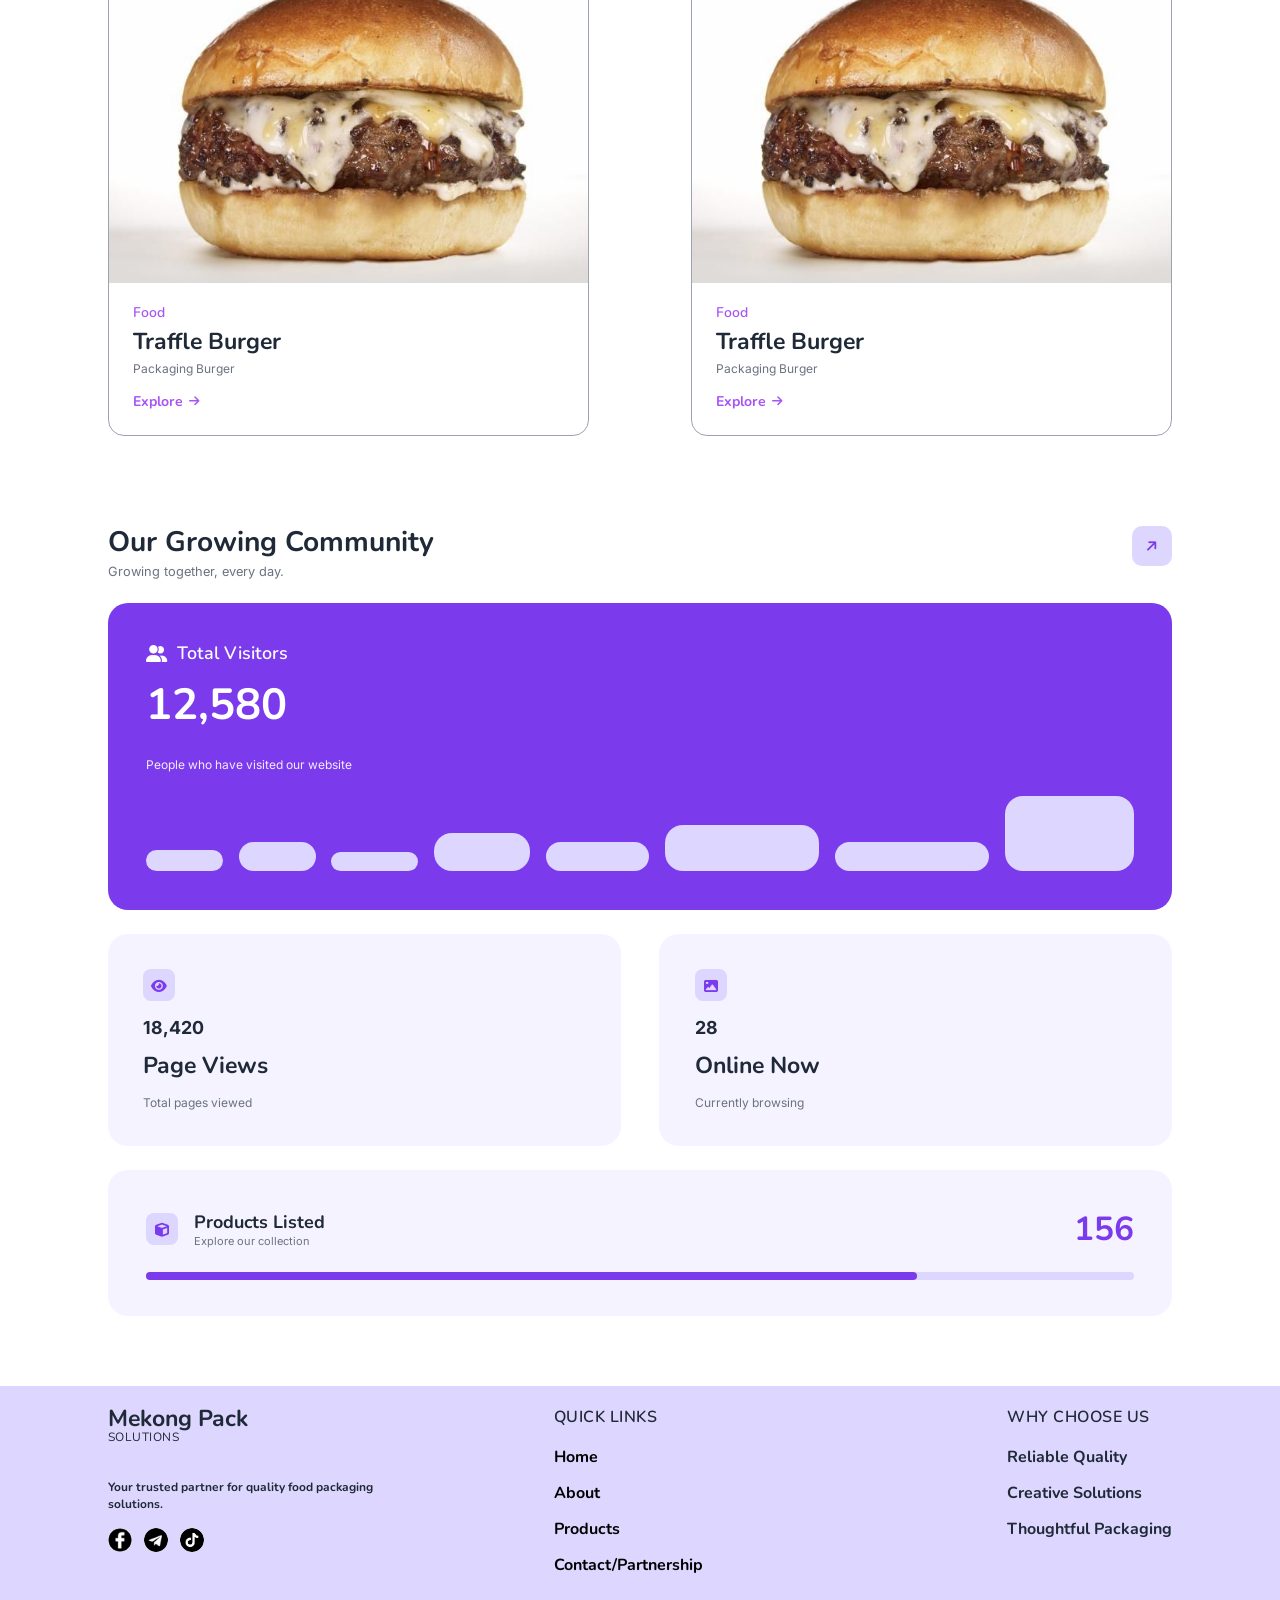
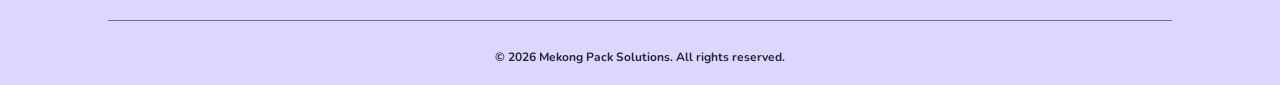
==== commit 7b88c9cc: "Added New Feature" ====
--- a/index.html
+++ b/index.html
@@ -5,7 +5,7 @@
     <meta name="viewport" content="width=device-width, initial-scale=1.0">
     <title>Home</title>
     <link rel="stylesheet" href="style.css">
-    <link rel="icon" href="/image/icon title.jpg">
+    <link rel="icon" href="/images/icon title.jpg">
     <link rel="stylesheet" href="https://cdnjs.cloudflare.com/ajax/libs/font-awesome/6.7.2/css/all.min.css">
     <link rel="stylesheet" href="animation.css">
     <script src="script.js"></script>
@@ -16,8 +16,8 @@
         <p><span>Mekong Pack</span>SOLUTIONS</p>
         <nav>
             <a href="index.html">Home</a>
-            <a href="About.html">About</a>
-            <a href="Products.html">Products</a>
+            <a href="about.html">About</a>
+            <a href="products.html">Products</a>
         </nav>
         <div class="btn-header"><a href="contact.html">Contact/Partnership</a></div>
     </header>
@@ -38,8 +38,8 @@
                 </p>
 
                 <div class="btn-hero">
-                    <div class="btn-explore"><a href="">Explore Product</a></div>
-                    <div class="btn-contact-us"><a href="">Contact Us</a></div>
+                    <div class="btn-explore"><a href="products.html">Explore Product</a></div>
+                    <div class="btn-contact-us"><a href="contact.html">Contact Us</a></div>
                 </div>
             </div>
             <img src="/images/Hero.png" alt="Hero-Image">
@@ -50,13 +50,13 @@
 
             <div class="container-products">
                 <span>Food Packaging</span>
-                <a href="">
+                <a href="products.html">
                     <p>Explore 
                         <i class="fa-solid fa-arrow-right"></i>
                     </p>
                 </a>
                 <p>Discover products made for your style.</p>
-             <input type="text" name="Search" placeholder="Search here">
+             <input type="text" name="Search" placeholder="Search here" aria-label="Search products" enterkeyhint="search" autocomplete="off">
             </div>
 
             <div class="container-pic-product">
@@ -66,12 +66,12 @@
                     <h5>Food</h5>
                     <h3>Food Packaging</h3>
                     <p>A set of food packaging.</p>
-                    <a href="">
+                    <a href="products.html">
                         <p>Explore 
                             <i class="fa-solid fa-arrow-right"></i>
                         </p>
                     </a>
-                    <div class="circle-btn">
+                    <div class="circle-btn" role="link" tabindex="0" data-href="products.html" aria-label="Explore Food Packaging">
                         <i class="fa-solid fa-arrow-right"></i>
                     </div>
                 </div>
@@ -82,7 +82,7 @@
                 <h5>Food</h5>
                 <h3>Traffle Burger</h3>
                 <p>Packaging Burger</p>
-                <a href="">
+                <a href="products.html?q=burger">
                     <p>Explore 
                         <i class="fa-solid fa-arrow-right"></i>
                     </p>
@@ -94,7 +94,7 @@
                 <h5>Food</h5>
                 <h3>Traffle Burger</h3>
                 <p>Packaging Burger</p>
-                <a href="">
+                <a href="products.html?q=burger">
                     <p>Explore 
                         <i class="fa-solid fa-arrow-right"></i>
                     </p>
@@ -107,7 +107,7 @@
         <section class="container-growing">
             <h3>Our Growing Community</h3>
             <p>Growing together, every day.</p>
-            <div class="btn-growing"><i class="fa-solid fa-arrow-right"></i></div>
+            <div class="btn-growing" role="link" tabindex="0" data-href="about.html" aria-label="Learn more about us"><i class="fa-solid fa-arrow-right"></i></div>
 
             <div class="container-total">
                 <h5>Total Visitors</h5>
@@ -166,16 +166,16 @@
          <div class="left-footer">
             <p>Your trusted partner for quality food packaging solutions.</p>
             <div class="icon-footer">
-                <a href=""><img src="/images/fb.jpg" alt="FaceBook"></a>
-                <a href=""><img src="/images/tg.jpg" alt="Telegram"></a>
-                <a href=""><img src="/images/Tik.jpg" alt="TikTok"></a>
+                <a href="https://www.facebook.com/" target="_blank" rel="noopener noreferrer" aria-label="Facebook on Mekong Pack Solutions"><img src="/images/fb.jpg" alt="FaceBook"></a>
+                <a href="https://t.me/" target="_blank" rel="noopener noreferrer" aria-label="Telegram on Mekong Pack Solutions"><img src="/images/tg.jpg" alt="Telegram"></a>
+                <a href="https://www.tiktok.com/" target="_blank" rel="noopener noreferrer" aria-label="TikTok on Mekong Pack Solutions"><img src="/images/Tik.jpg" alt="TikTok"></a>
             </div>
          </div>
 
          <div class="middle-footer">
             <a href="index.html">Home</a>
-            <a href="About.html">About</a>
-            <a href="Products.html">Products</a>
+            <a href="about.html">About</a>
+            <a href="products.html">Products</a>
             <a href="contact.html">Contact/Partnership</a>
          </div>
 
